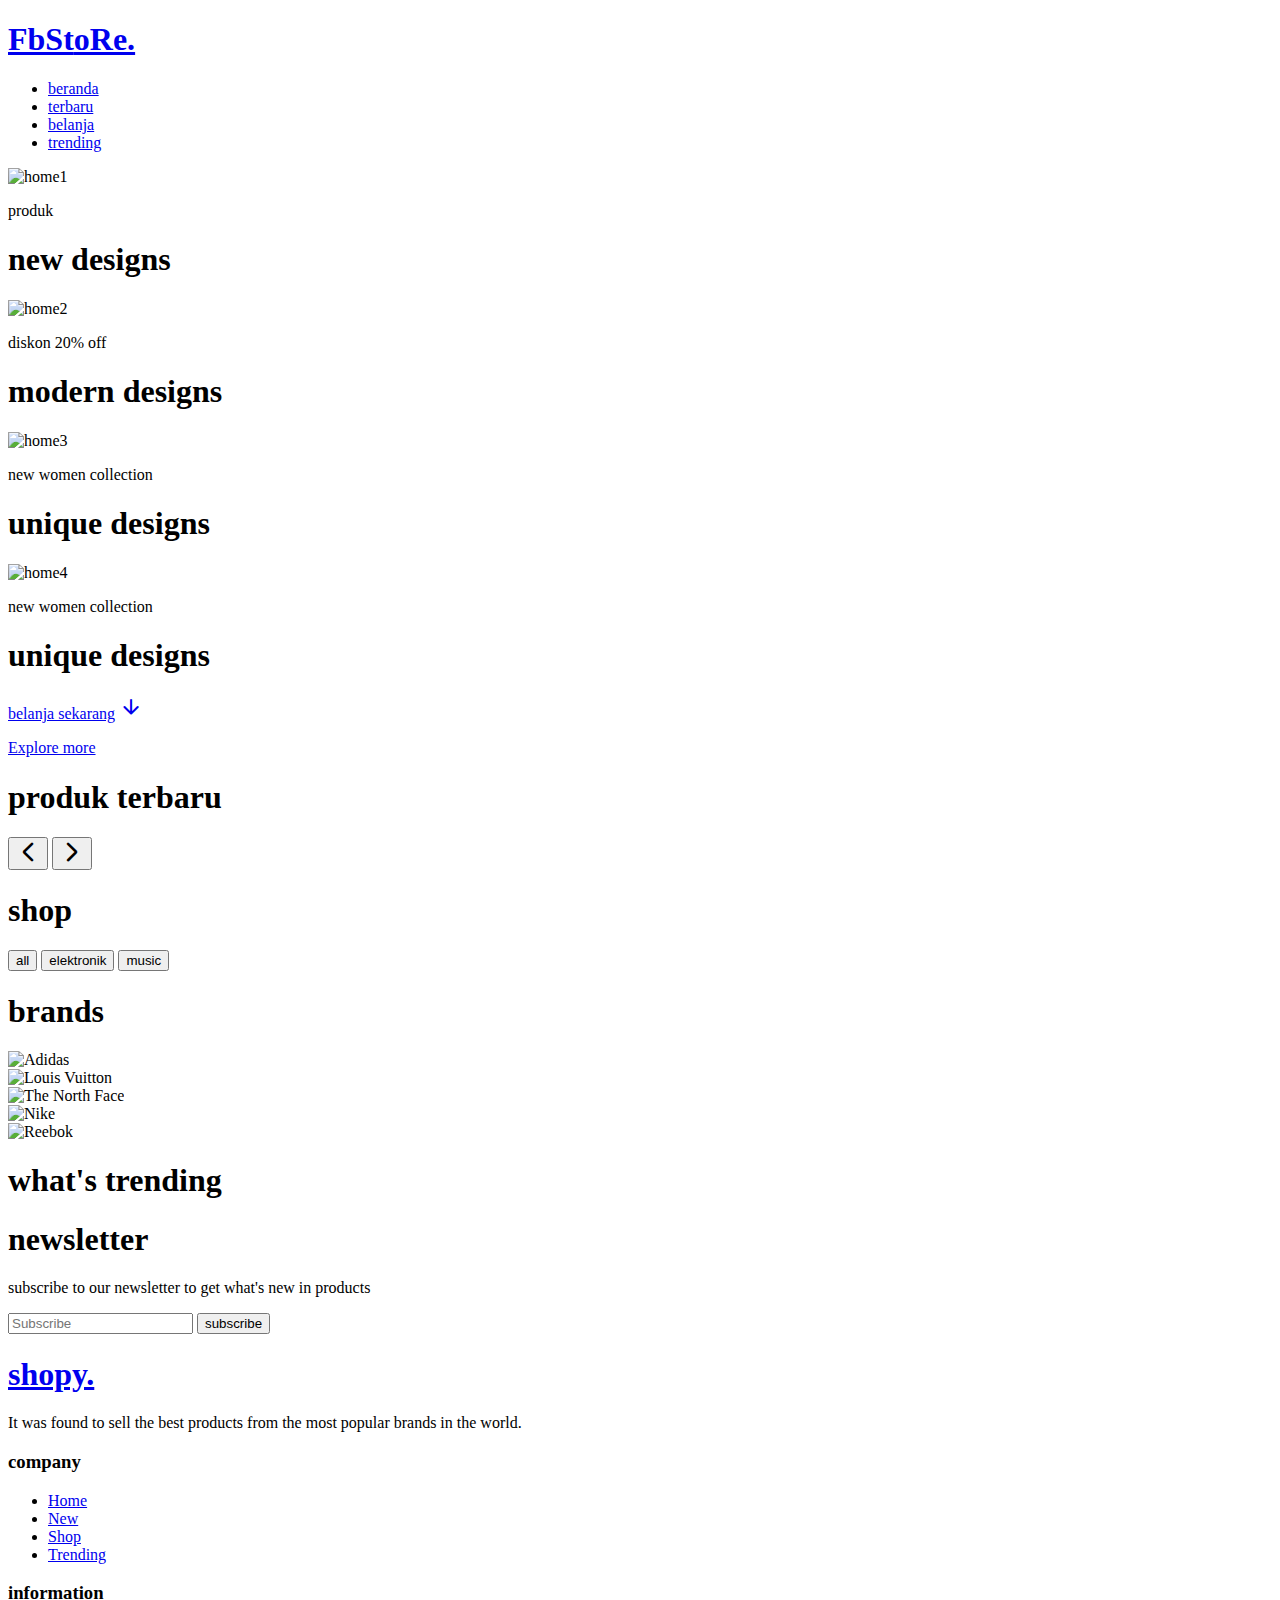
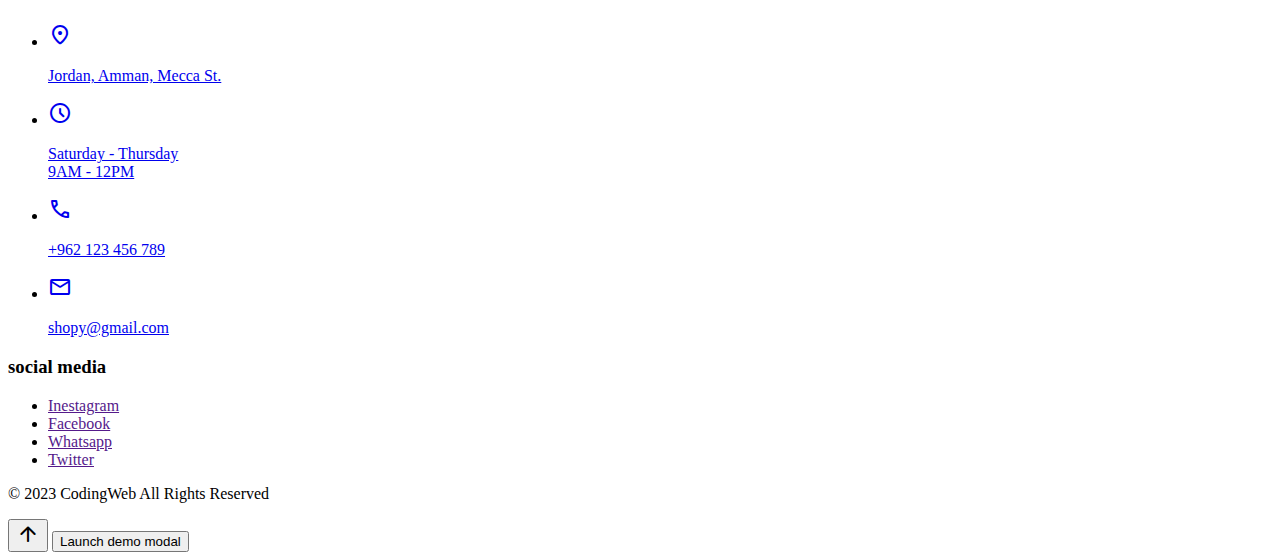
==== index.html @ 778bdad7 "Add files via upload" ====
<!DOCTYPE html>
<html lang="en">
    <head>
        <meta charset="UTF-8" />
        <meta name="viewport" content="width=device-width, initial-scale=1.0" />
        <!-- Google Fonts Icons -->
        <link rel="stylesheet" href="https://fonts.googleapis.com/css2?family=Material+Symbols+Rounded:opsz,wght,FILL,GRAD@48,400,0,0" />

        <!-- CSS -->
        <link rel="stylesheet" href="assets/css/style.css" />
        <link rel="stylesheet" href="assets/css/swiper.css" />
    
        <!-- bostrap css -->
        <!-- <link href="https://cdn.jsdelivr.net/npm/bootstrap@5.3.3/dist/css/bootstrap.min.css" rel="stylesheet" integrity="sha384-QWTKZyjpPEjISv5WaRU9OFeRpok6YctnYmDr5pNlyT2bRjXh0JMhjY6hW+ALEwIH" crossorigin="anonymous"> -->
        
        <title>Shopy</title>
    </head>
    <body>
        <!-- ============= Header ============= -->
        <header class="header">
            <nav class="header__container container">
                <div class="header__logo">
                    <h1><a href="./">FbSt<span class="color">oRe.</span></a></h1>
                </div>
                <!-- <div class="logo">
                    <img src="./assets/images/1724055299497-removebg-preview.png"/>
                </div> -->
                <ul class="header__links">
                    <li class="header__link">
                        <a href="#home" class="active">beranda</a>
                    </li>
                    <li class="header__link">
                        <a href="#new">terbaru</a>
                    </li>
                    <li class="header__link">
                        <a href="#shop">belanja</a>
                    </li>
                    <li class="header__link">
                        <a href="#trending">trending</a>
                    </li>
                </ul>
                <div class="header__btn">
                    <span style="--i: 0"></span>
                    <span style="--i: 10"></span>
                    <span style="--i: 20"></span>
                </div>
            </nav>
        </header>

        <!-- ============= Home Section ============= -->

        <section class="section home" id="home">
            <div class="home__content swiper">
                <div class="swiper-wrapper">
                    <div class="home__slide swiper-slide">
                        <div class="home__image">
                            <img src="./assets/images/m1-removebg-preview (1).png" alt="home1" />
                        </div>
                        <div class="home__description">
                            <p class="home__sub-heading">produk</p>
                            <h1 class="home__heading">new designs</h1>
                        </div>
                    </div>
                    <div class="home__slide swiper-slide">
                        <div class="home__image">
                            <img src="./assets/images/m2-removebg-preview (1).png" alt="home2" />
                        </div>
                        <div class="home__description">
                            <p class="home__sub-heading">diskon 20% off</p>
                            <h1 class="home__heading">modern designs</h1>
                        </div>
                    </div>
                    <div class="home__slide swiper-slide">
                        <div class="home__image">
                            <img src="./assets/images/tws1.webp" alt="home3" />
                        </div>
                        <div class="home__description">
                            <p class="home__sub-heading">new women collection</p>
                            <h1 class="home__heading">unique designs</h1>
                        </div>
                    </div>
                    <div class="home__slide swiper-slide">
                        <div class="home__image">
                            <img src="./assets/images/tws2.webp" alt="home4" />
                        </div>
                        <div class="home__description">
                            <p class="home__sub-heading">new women collection</p>
                            <h1 class="home__heading">unique designs</h1>
                        </div>
                    </div>
                </div>
            </div>
            <a href="#shop" class="home__btn btn shop-btn">belanja sekarang</a>
            <a href="#new" class="home__btn btn go-down-btn">
                <span class="material-symbols-rounded icon">arrow_downward</span>
                <p class="circle-text">Explore more</p>
            </a>
        </section>

        <!-- ============= New Section ============= -->

        <section class="section new" id="new">
            <div class="section__title">
                <h1> produk terbaru</h1>
            </div>
            <div class="new__container container">
                <div class="new__btns swiper-btns">
                    <button class="swiper-btn swiper-button-prev btn btn-border btn-border-black" id="arrow-left">
                        <span class="material-symbols-rounded"> arrow_back_ios_new </span>
                    </button>
                    <button class="swiper-btn swiper-button-next btn btn-border btn-border-black" id="arrow-right">
                        <span class="material-symbols-rounded"> arrow_forward_ios </span>
                    </button>
                </div>
                <div class="new__content swiper">
                    <div class="new__products products swiper-wrapper"></div>
                </div>
            </div>
        </section>

        <!-- ============= Shop Section ============= -->

        <section class="section shop" id="shop">
            <div class="section__title">
                <h1>shop</h1>
            </div>
            <div class="shop__container container">
                <div class="shop__content">
                    <div class="shop__categories">
                        <button class="shop__category btn btn-border btn-border-black selected" data-category="all">all</button>
                        <button class="shop__category btn btn-border btn-border-black" data-category="elektronik">elektronik</button>
                        <button class="shop__category btn btn-border btn-border-black" data-category="music">music</button>
                    </div>
                    <div class="shop__products products"></div>
                </div>
            </div>
        </section>

        <!-- ============= Brands Section ============= -->

        <section class="section brands">
            <div class="section__title">
                <h1>brands</h1>
            </div>
            <div class="brands__container container">
                <div class="brands__logo">
                    <img src="./assets/images/brand1.png" alt="Adidas" />
                </div>
                <div class="brands__logo">
                    <img src="./assets/images/brand2.png" alt="Louis Vuitton" />
                </div>
                <div class="brands__logo">
                    <img src="./assets/images/brand3.png" alt="The North Face" />
                </div>
                <div class="brands__logo">
                    <img src="./assets/images/brand4.png" alt="Nike" />
                </div>
                <div class="brands__logo">
                    <img src="./assets/images/brand5.png" alt="Reebok" />
                </div>
            </div>
        </section>

        <!-- ============= Trending Section ============= -->

        <section class="section trending" id="trending">
            <div class="section__title">
                <h1>what's trending</h1>
            </div>
            <div class="trending__container container">
                <div class="trending__content swiper">
                    <div class="trending__products swiper-wrapper"></div>
                </div>
            </div>
        </section>

        <!-- ============= Subscribe Section ============= -->

        <section class="section subscribe">
            <div class="section__title">
                <h1>newsletter</h1>
            </div>
            <div class="subscribe__container container">
                <div class="subscribe__text">
                    <p>subscribe to our newsletter to get what's new in products</p>
                </div>
                <form class="form" autocomplete="off">
                    <input type="text" class="form__input" name="email" id="email" placeholder="Subscribe" />
                    <button type="submit" class="form__btn btn btn-border btn-border-white">subscribe</button>
                </form>
            </div>
        </section>

        <!-- ============= Footer ============= -->

        <footer class="footer">
            <div class="footer__container container">
                <div class="footer__col">
                    <div class="footer__logo">
                        <h1>
                            <a href="./">shopy.</a>
                        </h1>
                    </div>
                    <div class="footer__description">
                        <p>It was found to sell the best products from the most popular brands in the world.</p>
                    </div>
                </div>
                <div class="footer__col">
                    <div class="footer__title">
                        <h3>company</h3>
                        <ul class="footer__links">
                            <li class="footer__link"><a href="#home">Home</a></li>
                            <li class="footer__link"><a href="#new">New</a></li>
                            <li class="footer__link"><a href="#shop">Shop</a></li>
                            <li class="footer__link"><a href="#trending">Trending</a></li>
                        </ul>
                    </div>
                </div>
                <div class="footer__col">
                    <div class="footer__title">
                        <h3>information</h3>
                        <ul class="footer__links">
                            <li class="footer__link">
                                <a href="#">
                                    <span class="material-symbols-rounded"> location_on </span>
                                    <p>Jordan, Amman, Mecca St.</p>
                                </a>
                            </li>
                            <li class="footer__link">
                                <a href="#">
                                    <span class="material-symbols-rounded"> schedule </span>
                                    <p>
                                        Saturday - Thursday <br />
                                        9AM - 12PM
                                    </p>
                                </a>
                            </li>
                            <li class="footer__link">
                                <a href="tel:+12334567775">
                                    <span class="material-symbols-rounded"> call </span>
                                    <p>+962 123 456 789</p>
                                </a>
                            </li>
                            <li class="footer__link">
                                <a href="mailto:shopy@gmail.com">
                                    <span class="material-symbols-rounded"> mail </span>
                                    <p>shopy@gmail.com</p>
                                </a>
                            </li>
                        </ul>
                    </div>
                </div>
                <div class="footer__col">
                    <div class="footer__title">
                        <h3>social media</h3>
                    </div>
                    <ul class="footer__links">
                        <li class="footer__link"><a href="">Inestagram</a></li>
                        <li class="footer__link"><a href="">Facebook</a></li>
                        <li class="footer__link"><a href="">Whatsapp</a></li>
                        <li class="footer__link"><a href="">Twitter</a></li>
                    </ul>
                </div>
            </div>
            <div class="footer__copyRight">
                <p>&copy; 2023 <span>CodingWeb</span> All Rights Reserved</p>
            </div>
        </footer>

        <!-- ============= Scroll UP ============= -->
        <button class="scroll-up btn btn-border btn-border-black"><span class="material-symbols-rounded"> arrow_upward </span></button>
        
        <!-- Button trigger modal -->
        <button type="button" class="btn btn-primary" data-bs-toggle="modal" data-bs-target="#exampleModal">
            Launch demo modal
        </button>

       
        <!-- Modal Detail Produk -->
        


        <!-- JavaScript -->
        <script src="./assets/js/swiper.js"></script>
        <script src="./assets/js/scrollReveal.js"></script>
        <script src="./assets/js/script.js" defer type="module"></script>
        <script src="./assets/js/product-detail.js"></script>


    </body>
</html>
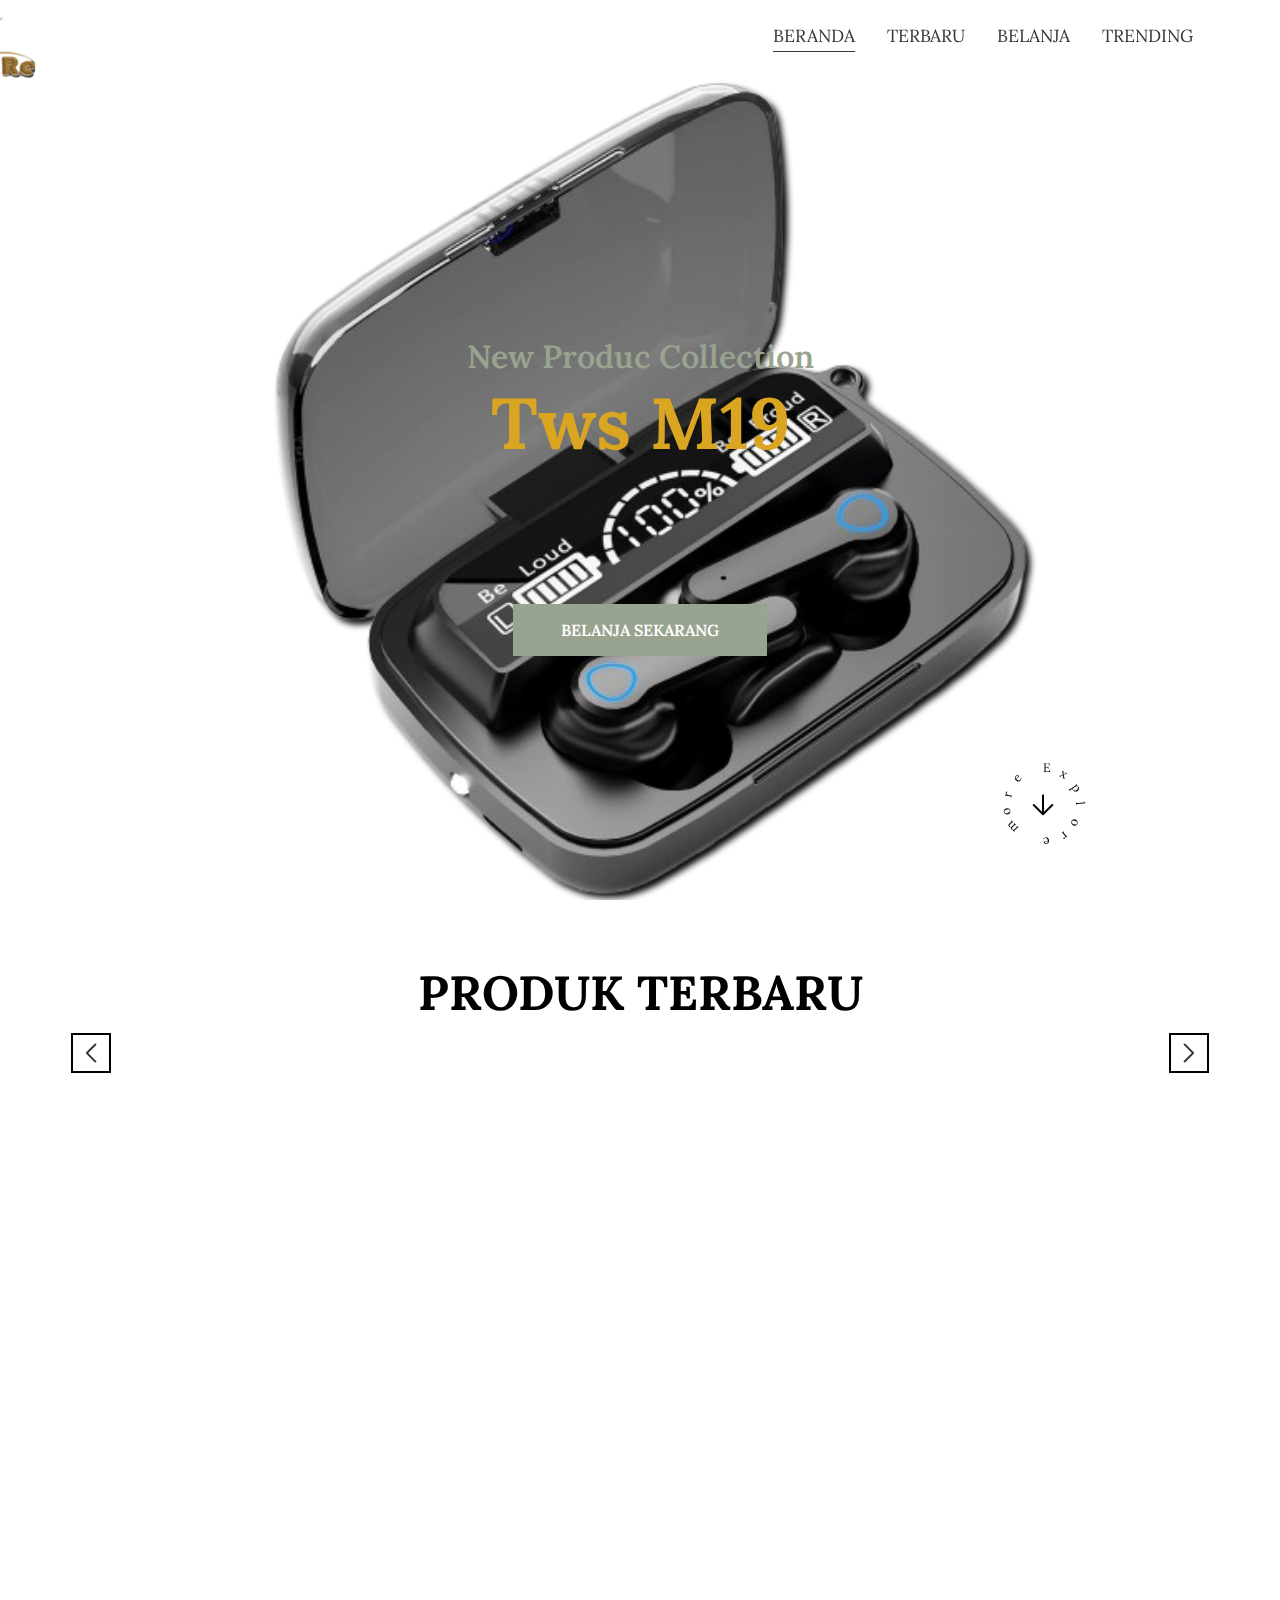
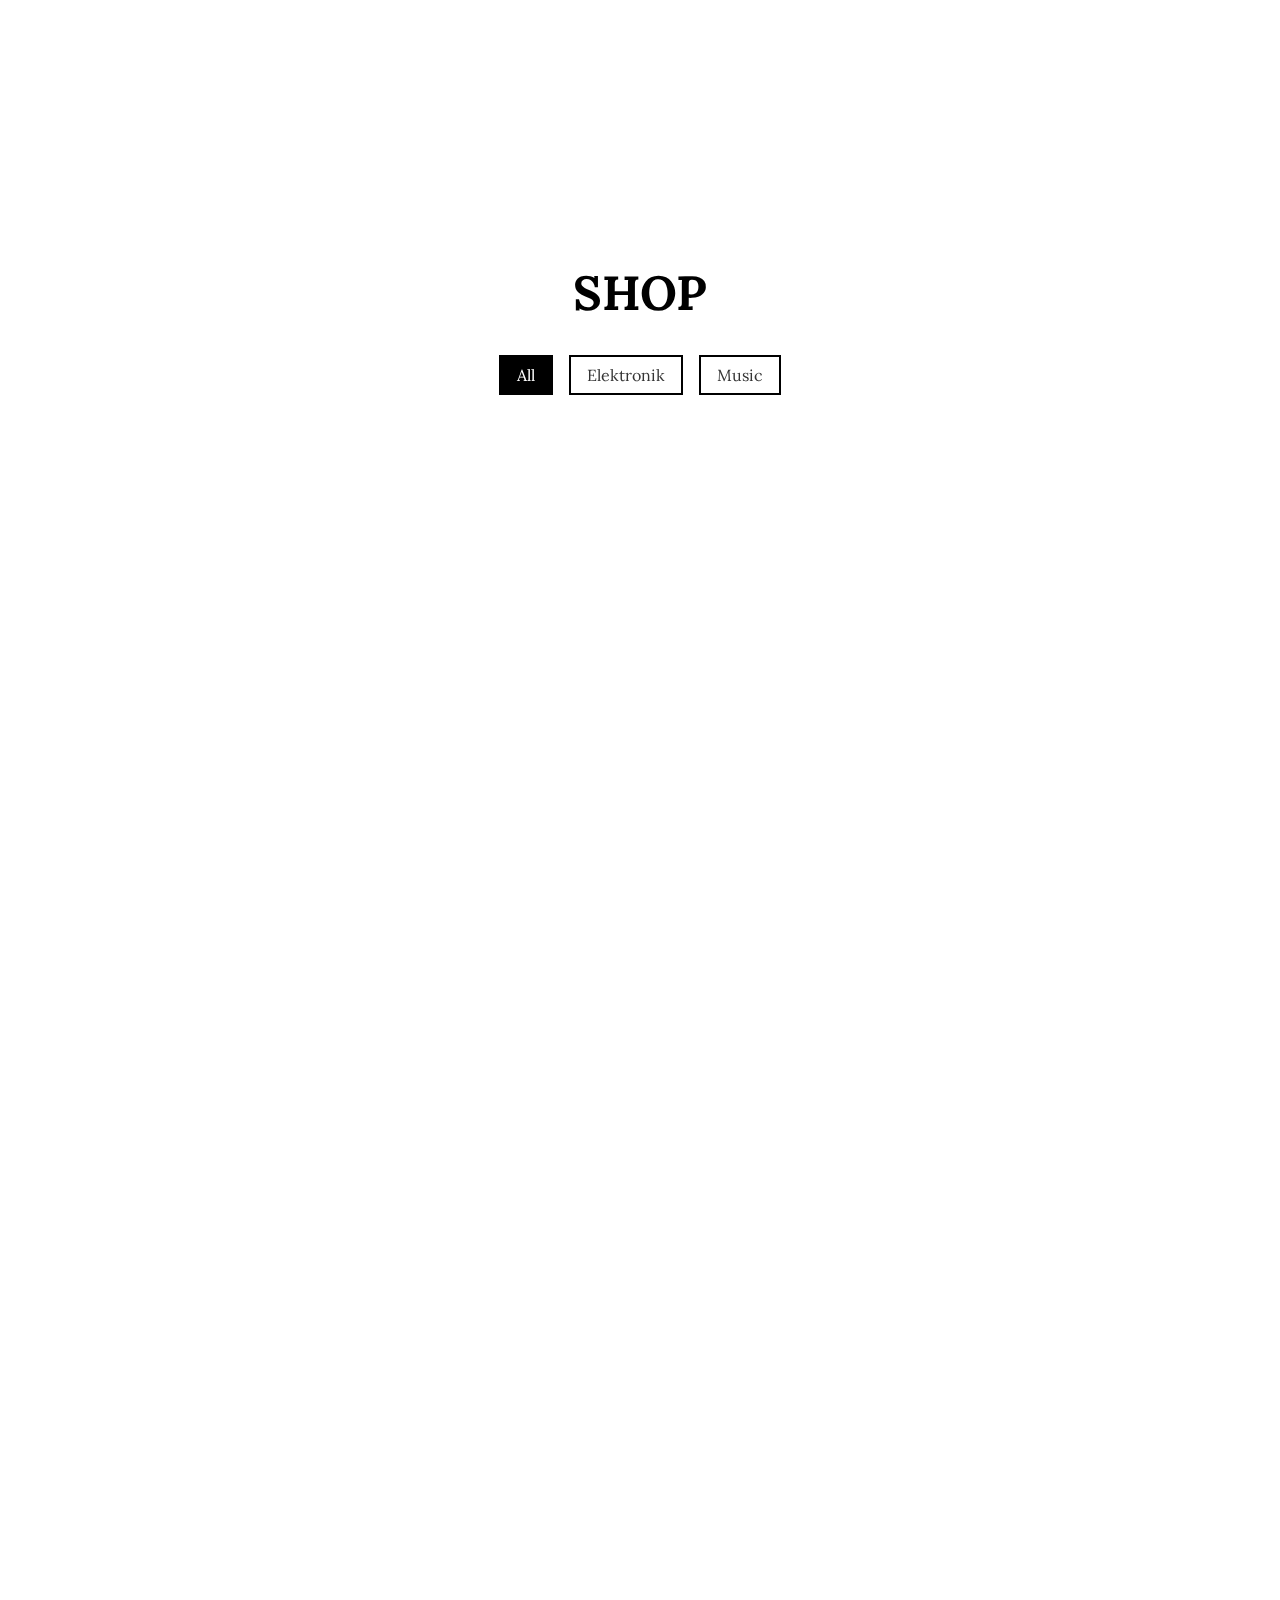
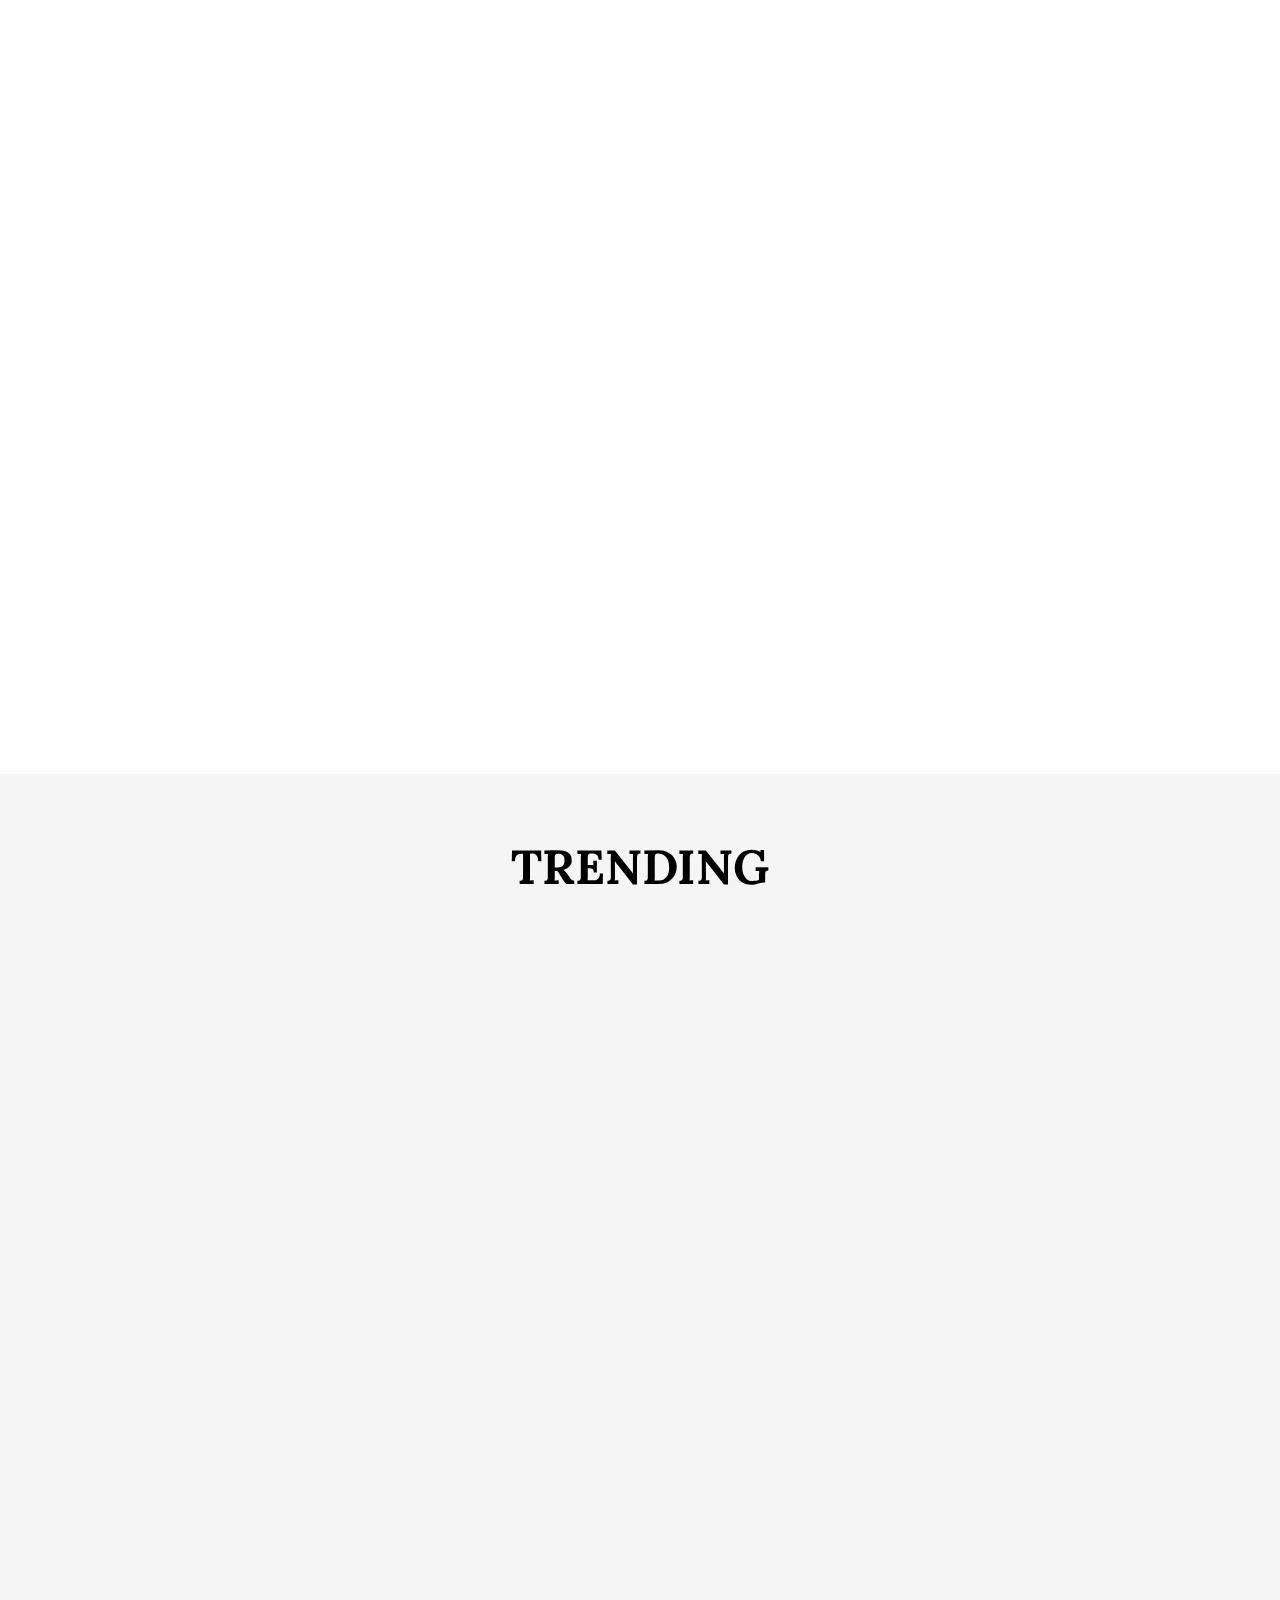
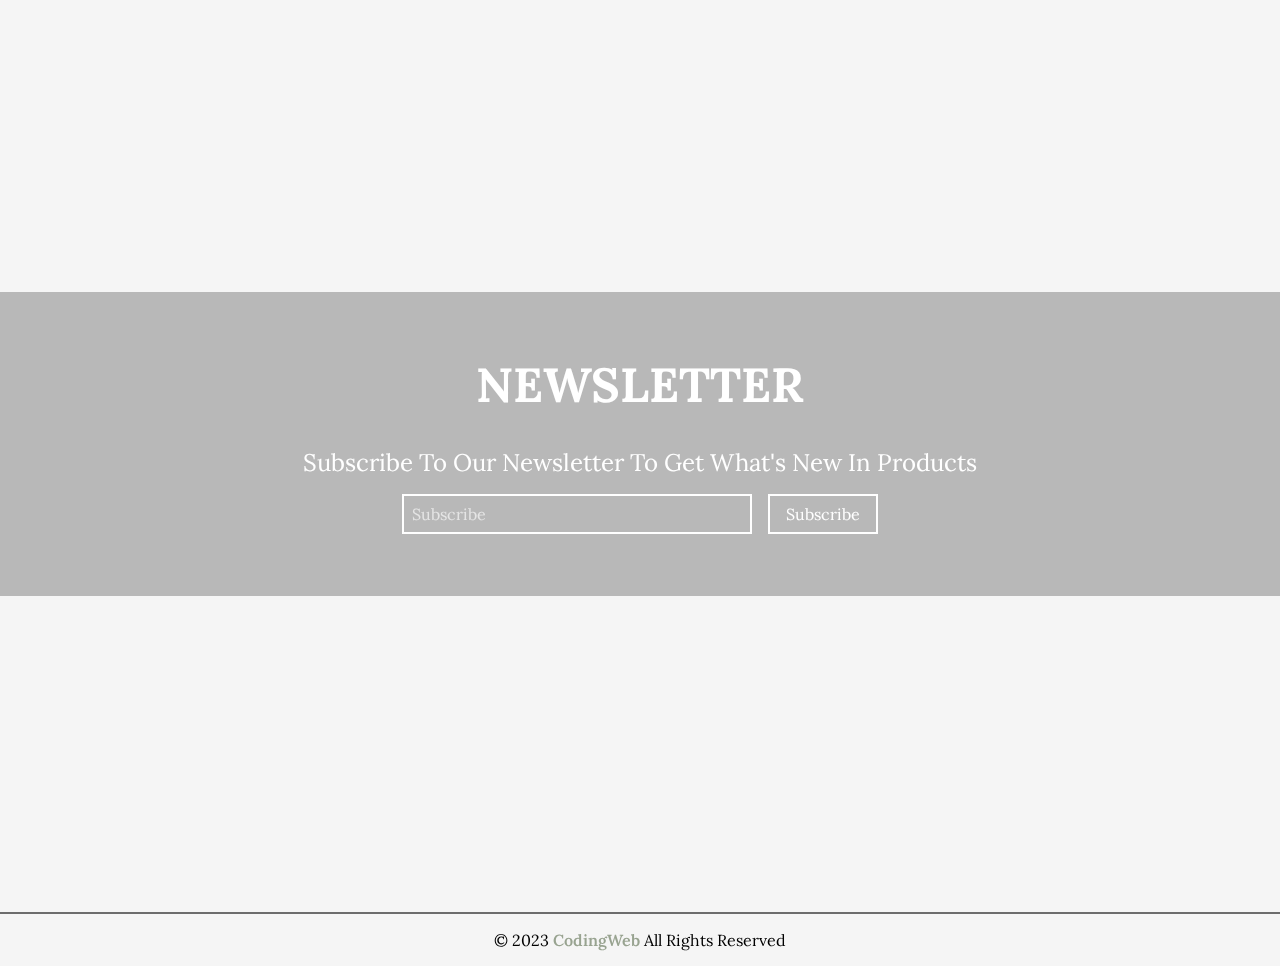
==== commit e58f3bc4: "index.html" ====
--- a/index.html
+++ b/index.html
@@ -9,7 +9,6 @@
         <!-- CSS -->
         <link rel="stylesheet" href="assets/css/style.css" />
         <link rel="stylesheet" href="assets/css/swiper.css" />
-    
         <!-- bostrap css -->
         <!-- <link href="https://cdn.jsdelivr.net/npm/bootstrap@5.3.3/dist/css/bootstrap.min.css" rel="stylesheet" integrity="sha384-QWTKZyjpPEjISv5WaRU9OFeRpok6YctnYmDr5pNlyT2bRjXh0JMhjY6hW+ALEwIH" crossorigin="anonymous"> -->
         
@@ -20,7 +19,7 @@
         <header class="header">
             <nav class="header__container container">
                 <div class="header__logo">
-                    <h1><a href="./">FbSt<span class="color">oRe.</span></a></h1>
+                    <img src="./assets/images/logo1.png"/>
                 </div>
                 <!-- <div class="logo">
                     <img src="./assets/images/1724055299497-removebg-preview.png"/>
@@ -50,42 +49,44 @@
         <!-- ============= Home Section ============= -->
 
         <section class="section home" id="home">
-            <div class="home__content swiper">
+            <div class="home__content sw
+            
+            iper">
                 <div class="swiper-wrapper">
                     <div class="home__slide swiper-slide">
                         <div class="home__image">
-                            <img src="./assets/images/m1-removebg-preview (1).png" alt="home1" />
-                        </div>
-                        <div class="home__description">
-                            <p class="home__sub-heading">produk</p>
-                            <h1 class="home__heading">new designs</h1>
-                        </div>
-                    </div>
-                    <div class="home__slide swiper-slide">
-                        <div class="home__image">
-                            <img src="./assets/images/m2-removebg-preview (1).png" alt="home2" />
-                        </div>
-                        <div class="home__description">
-                            <p class="home__sub-heading">diskon 20% off</p>
-                            <h1 class="home__heading">modern designs</h1>
-                        </div>
-                    </div>
-                    <div class="home__slide swiper-slide">
-                        <div class="home__image">
-                            <img src="./assets/images/tws1.webp" alt="home3" />
-                        </div>
-                        <div class="home__description">
-                            <p class="home__sub-heading">new women collection</p>
-                            <h1 class="home__heading">unique designs</h1>
-                        </div>
-                    </div>
-                    <div class="home__slide swiper-slide">
-                        <div class="home__image">
-                            <img src="./assets/images/tws2.webp" alt="home4" />
-                        </div>
-                        <div class="home__description">
-                            <p class="home__sub-heading">new women collection</p>
-                            <h1 class="home__heading">unique designs</h1>
+                            <img src="./assets/images/m2-removebg-preview (1).png" alt="home1" />
+                        </div>
+                        <div class="home__description">
+                            <p class="home__sub-heading">new produc collection</p>
+                            <h1 class="home__heading">tws m19</h1>
+                        </div>
+                    </div>
+                    <div class="home__slide swiper-slide">
+                        <div class="home__image">
+                            <img src="./assets/images/nilon.png" alt="home2" />
+                        </div>
+                        <div class="home__description">
+                            <p class="home__sub-heading">new produc collection</p>
+                            <h1 class="home__heading">clasic daddario</h1>
+                        </div>
+                    </div>
+                    <div class="home__slide swiper-slide">
+                        <div class="home__image">
+                            <img src="./assets/images/capo2.png" alt="home3" />
+                        </div>
+                        <div class="home__description">
+                            <p class="home__sub-heading">new produc collection</p>
+                            <h1 class="home__heading">capo gitaris</h1>
+                        </div>
+                    </div>
+                    <div class="home__slide swiper-slide">
+                        <div class="home__image">
+                            <img src="./assets/images/air31.webp" alt="home4" />
+                        </div>
+                        <div class="home__description">
+                            <p class="home__sub-heading">new produc collection</p>
+                            <h1 class="home__heading">tws air 31</h1>
                         </div>
                     </div>
                 </div>
@@ -124,7 +125,7 @@
             <div class="section__title">
                 <h1>shop</h1>
             </div>
-            <div class="shop__container container">
+            <div class="onshop__ctainer container">
                 <div class="shop__content">
                     <div class="shop__categories">
                         <button class="shop__category btn btn-border btn-border-black selected" data-category="all">all</button>
@@ -138,7 +139,7 @@
 
         <!-- ============= Brands Section ============= -->
 
-        <section class="section brands">
+        <!-- <section class="section brands">
             <div class="section__title">
                 <h1>brands</h1>
             </div>
@@ -159,13 +160,13 @@
                     <img src="./assets/images/brand5.png" alt="Reebok" />
                 </div>
             </div>
-        </section>
+        </section> -->
 
         <!-- ============= Trending Section ============= -->
 
         <section class="section trending" id="trending">
             <div class="section__title">
-                <h1>what's trending</h1>
+                <h1>trending</h1>
             </div>
             <div class="trending__container container">
                 <div class="trending__content swiper">
@@ -221,30 +222,24 @@
                         <h3>information</h3>
                         <ul class="footer__links">
                             <li class="footer__link">
-                                <a href="#">
+                                <a href="https://www.google.com/maps?q=no.23+jl.bendungan+kec.sambutan+kota+samarinda" target="_blank">
                                     <span class="material-symbols-rounded"> location_on </span>
-                                    <p>Jordan, Amman, Mecca St.</p>
+                                    <p>no.23 jl.bendungan kec.sambutan kota samarinda</p>
                                 </a>
                             </li>
                             <li class="footer__link">
                                 <a href="#">
                                     <span class="material-symbols-rounded"> schedule </span>
                                     <p>
-                                        Saturday - Thursday <br />
-                                        9AM - 12PM
+                                        Senin - minggu <br />
+                                        08.00 - 22.00
                                     </p>
                                 </a>
                             </li>
                             <li class="footer__link">
                                 <a href="tel:+12334567775">
                                     <span class="material-symbols-rounded"> call </span>
-                                    <p>+962 123 456 789</p>
-                                </a>
-                            </li>
-                            <li class="footer__link">
-                                <a href="mailto:shopy@gmail.com">
-                                    <span class="material-symbols-rounded"> mail </span>
-                                    <p>shopy@gmail.com</p>
+                                    <p>+62 815-2811-570</p>
                                 </a>
                             </li>
                         </ul>
@@ -256,7 +251,7 @@
                     </div>
                     <ul class="footer__links">
                         <li class="footer__link"><a href="">Inestagram</a></li>
-                        <li class="footer__link"><a href="">Facebook</a></li>
+                        <li class="footer__link"><a href="https://www.facebook.com/profile.php?id=100073541070483">Facebook</a></li>
                         <li class="footer__link"><a href="">Whatsapp</a></li>
                         <li class="footer__link"><a href="">Twitter</a></li>
                     </ul>
@@ -270,10 +265,7 @@
         <!-- ============= Scroll UP ============= -->
         <button class="scroll-up btn btn-border btn-border-black"><span class="material-symbols-rounded"> arrow_upward </span></button>
         
-        <!-- Button trigger modal -->
-        <button type="button" class="btn btn-primary" data-bs-toggle="modal" data-bs-target="#exampleModal">
-            Launch demo modal
-        </button>
+        
 
        
         <!-- Modal Detail Produk -->
--- a/assets/css/style.css
+++ b/assets/css/style.css
@@ -0,0 +1,763 @@
+@import url("./variables.css");
+
+* {
+    padding: 0;
+    margin: 0;
+    box-sizing: border-box;
+    scroll-behavior: smooth;
+    font-family: var(--font-family-lora);
+}
+
+/* ============= START HEADER ============= */
+
+.header {
+    display: flex;
+    align-items: center;
+    position: fixed;
+    top: 0;
+    height: var(--header-height);
+    background-color: transparent;
+    transition: background var(--default-duration) ease;
+    z-index: 1000;
+}
+
+.header__container {
+    display: flex;
+    justify-content: space-between;
+    align-items: center;
+    padding: 0 var(--padding-1);
+}
+
+.header__logo {
+    margin-left:-20%;
+    padding: 0;
+    margin-top:7%;
+    width: 25%;
+}
+h1 .color{
+    color: goldenrod;
+}
+.header__links {
+    list-style: none;
+    display: flex;
+}
+
+.header__link {
+    position: relative;
+    padding: var(--padding-1);
+    font-size: calc(var(--font-size-1) * 1.1);
+    color: var(--black-75);
+    text-transform: uppercase;
+}
+
+.header__link a {
+    position: relative;
+}
+
+.header__link a::after {
+    content: "";
+    position: absolute;
+    bottom: -15px;
+    left: 0;
+    width: 100%;
+    height: 1px;
+    background-color: var(--black-75);
+    opacity: 0;
+    transition: all var(--default-duration) ease;
+}
+
+.header__link a:hover::after,
+.header__link a.active::after {
+    bottom: -5px;
+    opacity: 1;
+}
+
+.header__btn {
+    display: none;
+    flex-direction: column;
+    position: relative;
+    width: 30px;
+    height: 20px;
+    cursor: pointer;
+}
+
+.header__btn span {
+    position: absolute;
+    top: calc(var(--i) * 1px);
+    width: 100%;
+    height: 1px;
+    background-color: var(--black-100);
+    transition: all var(--default-duration) ease;
+}
+
+.menu-toggled .header__btn span:nth-child(1) {
+    transform: rotate(-45deg);
+    top: 10px;
+}
+
+.menu-toggled .header__btn span:nth-child(2) {
+    opacity: 0;
+}
+
+.menu-toggled .header__btn span:nth-child(3) {
+    transform: rotate(45deg);
+    top: 10px;
+}
+
+@media screen and (max-width: 768px) {
+    .header__btn {
+        display: flex;
+    }
+
+    .header__links {
+        position: fixed;
+        flex-direction: column;
+        align-items: center;
+        row-gap: 1.5rem;
+        top: var(--header-height);
+        left: -200%;
+        bottom: 0;
+        min-width: 240px;
+        width: 100%;
+        max-width: 300px;
+        background-color: var(--white-100-opcty-212);
+        border: 1px solid var(--white-95);
+        transition: left var(--default-duration) ease;
+    }
+
+    .menu-toggled .header__links {
+        left: 0;
+    }
+}
+
+/* ============= END HEADER ============= */
+
+/* ============= START HOME SECTION ============= */
+
+.home {
+    position: relative;
+    height: var(--full-view-height);
+    padding-top: var(--header-height);
+}
+
+.home__content {
+    display: flex;
+    width: 100%;
+    height: 100%;
+}
+
+.home__slide {
+    height: var(--full-view-height);
+    width: 100%;
+    background-color: var(--white-100);
+}
+
+.home__image {
+    width: 100%;
+    height: 100%;
+    transform: translateY(100px) scale(0.5);
+    opacity: 0;
+    transition: transform var(--fast-duration) ease, opacity var(--fast-duration) ease;
+}
+
+.home__slide.reveal .home__image {
+    transform: translateY(0) scale(1);
+    opacity: 1;
+}
+
+.home__image img {
+    object-fit: contain !important;
+}
+
+.home__description {
+    display: flex;
+    flex-direction: column;
+    position: absolute;
+    width: 100%;
+    top: 40%;
+    left: 50%;
+    transform: translate(-50%, -50%);
+    text-align: center;
+}
+
+.home__sub-heading {
+    font-size: clamp(var(--font-size-1-5), 4vw, var(--font-size-2));
+    font-weight: var(--font-sime-bold);
+    text-transform: capitalize;
+    color: var(--dark-lead);
+    transform: scaleX(0.2);
+    opacity: 0;
+    transition: transform var(--fast-duration) ease, opacity var(--fast-duration) ease;
+}
+
+.home__heading {
+    font-size: clamp(var(--font-size-2-5), 6vw, var(--font-size-3) * 1.5);
+    color: goldenrod;
+    text-transform: capitalize;
+    transform: scaleX(0.2);
+    opacity: 0;
+    transition: transform var(--fast-duration) ease, opacity var(--fast-duration) ease;
+    transition-delay: 0.5s;
+}
+
+.home__slide.reveal :where(.home__sub-heading, .home__heading) {
+    transform: scaleX(1);
+    opacity: 1;
+}
+
+.shop-btn {
+    display: block;
+    position: absolute;
+    top: 70%;
+    left: 50%;
+    transform: translate(-50%, -50%);
+    padding: var(--padding-1) var(--padding-3);
+    background-color: var(--dark-lead);
+    font-weight: var(--font-sime-bold);
+    color: var(--white-100);
+    text-transform: uppercase;
+    white-space: nowrap;
+    z-index: 20;
+    transition: background var(--default-duration) ease;
+}
+
+.shop-btn:hover {
+    background-color: var(--dark-lead-hover);
+}
+
+.go-down-btn {
+    display: flex;
+    align-items: center;
+    justify-content: center;
+    position: absolute;
+    bottom: 50px;
+    right: 15%;
+    width: 90px;
+    height: 90px;
+    z-index: 20;
+    transition: transform var(--default-duration) linear;
+}
+
+.go-down-btn:hover {
+    transform: scale(1.1);
+}
+
+.go-down-btn .icon {
+    font-size: var(--font-size-2);
+}
+
+.go-down-btn .circle-text {
+    position: absolute;
+    width: 100%;
+    height: 100%;
+    animation: rotateText var(--slowest-duration) infinite linear;
+}
+
+.go-down-btn .circle-text span {
+    position: absolute;
+    font-size: calc(var(--font-size-1) / 1.3);
+    top: 0;
+    left: 50%;
+    transform: translate(-50%, -50%);
+    transform-origin: 0 45px;
+}
+
+@keyframes rotateText {
+    from {
+        transform: rotate(360deg);
+    }
+    to {
+        transform: rotate(0deg);
+    }
+}
+
+/* ============= END Home SECTION ============= */
+
+.section__title {
+    text-align: center;
+    font-size: var(--font-size-1-5);
+    margin-bottom: var(--margin-2);
+}
+
+.section__title h1 {
+    text-transform: uppercase;
+}
+
+/* ============= START NEW SECTION ============= */
+
+.new {
+    padding: calc(var(--padding-3) * 1.3) 0;
+    min-height: var(--full-view-height);
+}
+
+@media screen and (max-width: 992px) {
+    .new__content {
+        max-width: 600px;
+    }
+}
+
+@media screen and (max-width: 768px) {
+    .new__content {
+        max-width: 300px;
+    }
+}
+
+.swiper-btns {
+    display: flex;
+    justify-content: space-between;
+    margin-bottom: var(--margin-1);
+}
+
+.swiper-btn {
+    display: flex;
+    align-items: center;
+    justify-content: center;
+    position: static !important;
+    width: 40px !important;
+    height: 40px !important;
+}
+
+.swiper-btn::after {
+    display: none;
+}
+
+.new__products {
+    transition-delay: 0s !important;
+}
+
+.product-card {
+    overflow: hidden;
+}
+
+.product-card__image {
+    width: 100%;
+    height: 360px;
+    background-color: var(--white-95);
+    overflow: hidden;
+}
+
+.product-card__image img {
+    transition: transform var(--slowest-duration) ease;
+}
+
+.product-card:hover .product-card__image img {
+    transform: scale(1.2);
+}
+
+.product-card__description {
+    display: flex;
+    flex-direction: column;
+    row-gap: 1rem;
+    position: relative;
+    padding: var(--padding-1) 3px;
+    background-color: var(--white-100);
+}
+
+.product-card__description .row {
+    display: flex;
+    justify-content: space-between;
+    align-items: center;
+}
+
+.product-card__description .border-animation {
+    display: block;
+    position: absolute;
+    background-color: var(--black-100);
+    transition: all var(--default-duration) ease;
+}
+
+.product-card__description .border-animation:nth-of-type(1) {
+    height: 0px;
+    width: 2px;
+    left: 0;
+    top: 0;
+}
+
+.product-card__description .border-animation:nth-of-type(2) {
+    height: 2px;
+    width: 0px;
+    left: 0;
+    bottom: 0;
+}
+
+.product-card__description .border-animation:nth-of-type(3) {
+    height: 0px;
+    width: 2px;
+    right: 0;
+    bottom: 0;
+}
+
+.product-card:hover .product-card__description .border-animation:nth-of-type(1) {
+    height: 100%;
+}
+
+.product-card:hover .product-card__description .border-animation:nth-of-type(2) {
+    width: 100%;
+}
+
+.product-card:hover .product-card__description .border-animation:nth-of-type(3) {
+    height: 100%;
+}
+
+.product-card__btn {
+    transition: color var(--default-duration) ease;
+}
+
+.product-card__btn:hover {
+    color: var(--dark-lead);
+}
+
+.product-card__btn,
+.explore-more {
+    display: flex;
+    align-items: center;
+    column-gap: 5px;
+    width: fit-content;
+    background-color: transparent;
+}
+
+.explore-more span {
+    transition: transform var(--default-duration) ease;
+}
+
+.explore-more:hover span {
+    transform: translateX(2px);
+}
+
+.product-card__title {
+    text-transform: capitalize;
+    font-size: calc(var(--font-size-1-5) / 1.3);
+}
+
+.product-card__price {
+    font-size: calc(var(--font-size-1-5) / 1.3);
+    color: var(--dark-lead);
+}
+
+/* ============= END NEW SECTION ============= */
+
+/* ============= START SHOP SECTION ============= */
+
+.shop {
+    padding: calc(var(--padding-3) * 1.3) 0;
+    min-height: 100vh;
+}
+
+.shop__content {
+    display: flex;
+    flex-direction: column;
+    align-items: center;
+    row-gap: 2rem;
+}
+
+.shop__categories {
+    display: flex;
+    justify-content: center;
+    flex-wrap: wrap;
+    gap: 1rem;
+}
+
+.shop__category {
+    text-transform: capitalize;
+    padding: calc(var(--padding-1) / 2) var(--padding-1);
+}
+
+.shop__category.selected {
+    background-color: var(--black-100);
+    color: var(--white-100) !important;
+}
+
+.shop__products {
+    display: flex;
+    flex-wrap: wrap;
+    gap: 20px;
+    justify-content: center;
+}
+
+.shop__product {
+    width: 100%;
+    max-width: 268px;
+}
+
+.shop__product.hide {
+    display: none;
+}
+
+/* ============= END SHOP SECTION ============= */
+
+/* ============= START BRANDS SECTION ============= */
+
+.brands {
+    padding: calc(var(--padding-3) * 1.3) 0;
+}
+
+.brands__container {
+    display: flex;
+    justify-content: center;
+    gap: 3rem;
+    flex-wrap: wrap;
+}
+
+.brands__logo {
+    width: 150px;
+    background-color: var(--white-95);
+    padding: 10px;
+}
+
+.brands__logo img {
+    aspect-ratio: 3/2;
+    object-fit: contain;
+}
+
+/* ============= END  BRANDS SECTION ============= */
+
+/* ============= START TRENDING SECTION ============= */
+
+.trending {
+    padding: calc(var(--padding-3) * 1.3) 0;
+    min-height: 100vh;
+    background-color: var(--white-95);
+}
+
+.trending__container {
+    padding: 0 !important;
+}
+
+.trending__content {
+    width: 100%;
+    height: 100vh;
+}
+
+.trending__product {
+    display: flex !important;
+    width: 100% !important;
+    height: 100% !important;
+    column-gap: 2rem;
+    background-color: var(--white-95);
+    position: relative;
+}
+
+.trending__product__image {
+    width: 50%;
+    height: 100%;
+}
+
+.trending__product__description {
+    display: flex;
+    flex-direction: column;
+    padding: clamp(var(--padding-1), 6vw, var(--padding-3));
+    padding-right: var(--padding-1);
+    margin-top: clamp(var(--padding-1), 6vw, var(--padding-3));
+    width: 50%;
+}
+
+.trending__product__text h1 {
+    margin-bottom: calc(var(--margin-1) / 2);
+    font-size: clamp(var(--font-size-2), 6vw, var(--font-size-3));
+}
+
+.trending__product__text h1 span {
+    color: var(--dark-lead);
+}
+
+.trending__product__text h1 p {
+    font-size: clamp(var(--font-size-2), 6vw, var(--font-size-2-5));
+}
+
+.trending__product__text .category {
+    font-size: var(--font-size-1);
+    font-weight: var(--font-sime-bold);
+    font-variant: small-caps;
+    color: var(--black-4\13);
+    margin-bottom: var(--margin-2);
+}
+
+.trending__product__text .desc {
+    margin-bottom: var(--margin-3);
+    font-size: clamp(var(--font-size-1), 4vw, var(--font-size-1) * 1.2);
+    letter-spacing: 0.06em;
+    line-height: 1.4em;
+}
+
+@media screen and (max-width: 992px) {
+    .trending__product__image {
+        width: 100%;
+    }
+    .trending__product__description {
+        position: absolute;
+        width: 100%;
+        height: 100%;
+        margin-top: 0;
+        justify-content: center;
+        text-align: center;
+        background-color: var(--white-100-opcty-163);
+    }
+    .trending__product__text .desc {
+        display: -webkit-box;
+        -webkit-box-orient: vertical;
+        -webkit-line-clamp: 5;
+        overflow: hidden;
+    }
+}
+
+/* ============= END TRENDING SECTION ============= */
+
+/* ============= START SUBSCRIBE SECTION ============= */
+
+.subscribe {
+    position: relative;
+    padding: calc(var(--padding-3) * 1.3) 0;
+    background-image: url("../images/subscribe.jpg");
+    background-position: center;
+    background-size: cover;
+}
+
+.subscribe::before {
+    content: "";
+    position: absolute;
+    background-color: var(--black-100-opcty-71);
+    top: 0;
+    left: 0;
+    right: 0;
+    bottom: 0;
+}
+
+.subscribe .section__title {
+    color: var(--white-100);
+    position: relative;
+    z-index: 10;
+}
+
+.subscribe__container {
+    display: flex;
+    flex-direction: column;
+    align-items: center;
+    row-gap: 1rem;
+    position: relative;
+    z-index: 10;
+}
+
+.subscribe__text {
+    text-transform: capitalize;
+    font-size: var(--font-size-1-5);
+    text-align: center;
+    color: var(--white-100);
+}
+
+.form {
+    display: flex;
+    flex-wrap: wrap;
+    justify-content: center;
+    gap: 1rem;
+    width: 100%;
+}
+
+.form__input {
+    font-size: var(--font-size-1);
+    border: 2px solid var(--white-100);
+    outline: none;
+    background-color: transparent;
+    padding: calc(var(--padding-1) / 2);
+    min-width: 230px;
+    width: 100%;
+    max-width: 350px;
+    color: var(--white-100);
+}
+
+.form__input::placeholder {
+    color: var(--white-85);
+}
+
+.form__btn {
+    padding: calc(var(--padding-1) / 2) var(--padding-1);
+}
+
+/* ============= END SUBSCRIBE SECTION ============= */
+
+/* ============= START FOOTER ============= */
+
+.footer {
+    background-color: var(--white-95);
+    padding-top: calc(var(--padding-3) * 1.3);
+}
+
+.footer__container {
+    display: flex;
+    flex-wrap: wrap;
+    gap: 3rem;
+    justify-content: space-between;
+    padding-bottom: calc(var(--padding-3) * 1.3);
+}
+
+.footer__col {
+    flex-basis: 230px;
+}
+
+.footer__links {
+    list-style: none;
+}
+
+.footer__link {
+    margin: calc(var(--margin-1) / 1.5) 0;
+}
+
+.footer__link a {
+    display: flex;
+    column-gap: 10px;
+}
+
+.footer__copyRight {
+    text-align: center;
+    padding: var(--padding-1) 0;
+    border-top: 2px solid var(--black-4\13);
+}
+
+.footer__copyRight span {
+    color: var(--dark-lead);
+    font-weight: var(--font-sime-bold);
+}
+
+@media screen and (max-width: 584px) {
+    .footer__container {
+        justify-content: center;
+    }
+    .header__logo{
+        margin-left:-65px;
+        width:50%;
+        margin-top:60px;
+    }
+    .shop__product {
+        width: 100%;
+        max-width: 215px;
+    }
+}
+
+/* ============= END FOOTER ============= */
+
+/* ============= SCROLL UP ============= */
+
+.scroll-up {
+    display: flex;
+    align-items: center;
+    justify-content: center;
+    padding: calc(var(--padding-1) / 2);
+    position: fixed;
+    bottom: 0px;
+    right: 30px;
+    opacity: 0;
+    pointer-events: none;
+    z-index: -1;
+    transition: all var(--default-duration) ease;
+}
+
+.scroll-up.show {
+    bottom: 30px;
+    opacity: 1;
+    pointer-events: all;
+    z-index: 500;
+}
+/* Hide Description on Default Page */
+.product-card__description.hidden {
+    display: none;
+}
+
